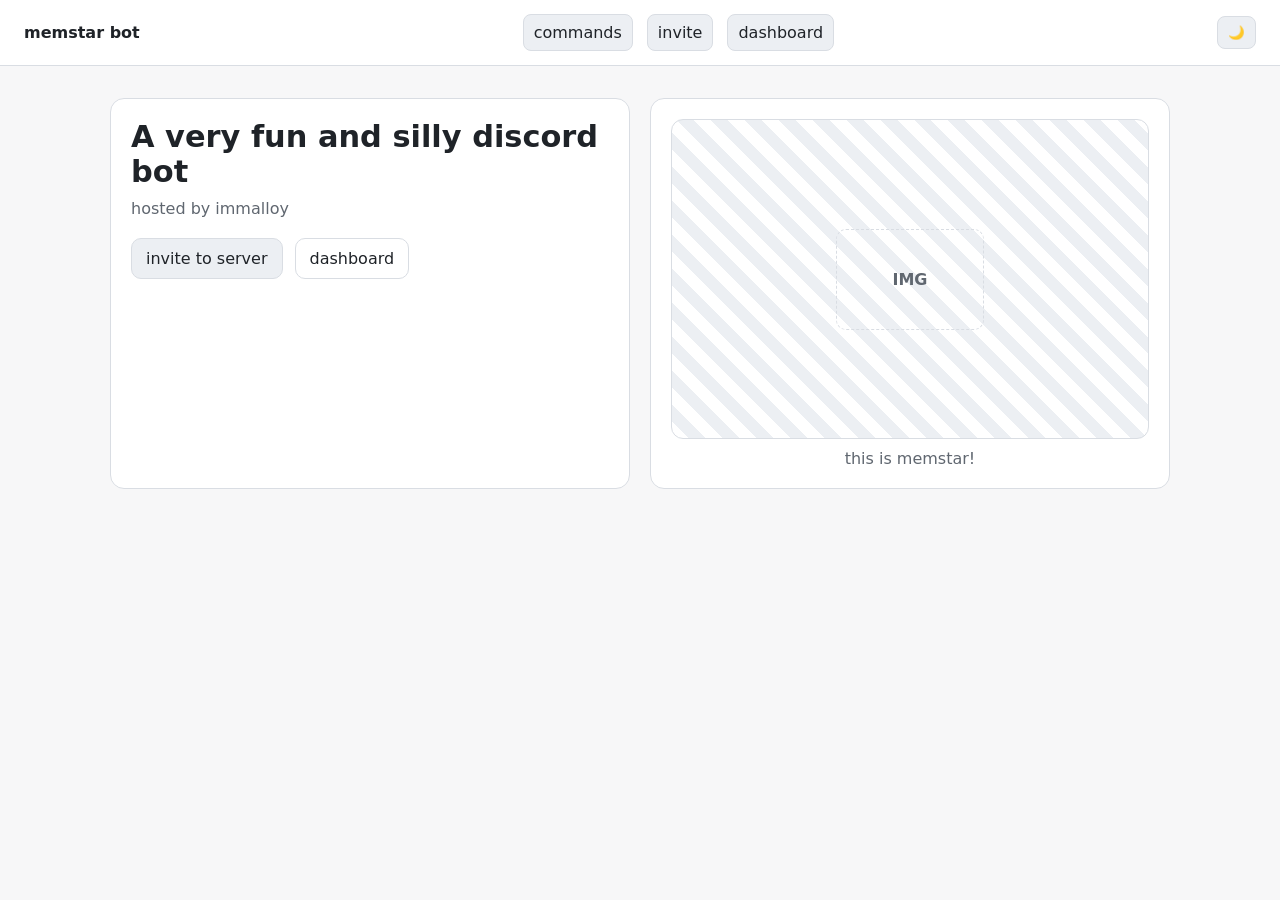
==== docs/index.html @ b785a901 "bum" ====
<!doctype html>
<html lang="en">
<head>
  <meta charset="UTF-8" />
  <meta name="viewport" content="width=device-width, initial-scale=1.0" />
  <title>Memstar Bot</title>
  <link rel="stylesheet" href="./styles.css" />
</head>
<body>
  <header class="topbar">
    <div class="brand">memstar bot</div>
    <nav>
      <a href="__COMMANDS_URL__" target="_blank" rel="noreferrer">commands</a>
      <a href="__INVITE_URL__" target="_blank" rel="noreferrer">invite</a>
      <a href="__DASHBOARD_URL__" target="_blank" rel="noreferrer">dashboard</a>
    </nav>
    <button id="themeToggle" class="theme-btn" aria-label="Toggle dark mode">🌙</button>
  </header>

  <main class="hero-wrap">
    <section class="left">
      <h1>A very fun and silly discord bot</h1>
      <p class="muted">hosted by immalloy</p>
      <div class="actions">
        <a class="btn" href="__INVITE_URL__" target="_blank" rel="noreferrer">invite to server</a>
        <a class="btn ghost" href="__DASHBOARD_URL__" target="_blank" rel="noreferrer">dashboard</a>
      </div>
    </section>

    <section class="right">
      <div class="img-box">
        <div class="img-placeholder">IMG</div>
      </div>
      <p class="caption">this is memstar!</p>
    </section>
  </main>

  <script src="./script.js"></script>
</body>
</html>
---- docs/styles.css ----
:root {
  --bg: #f7f7f8;
  --panel: #ffffff;
  --text: #1f2328;
  --muted: #606770;
  --line: #d9dde3;
  --btn: #eceff3;
}

:root.dark {
  --bg: #121416;
  --panel: #1b1f24;
  --text: #eef1f5;
  --muted: #a8b0ba;
  --line: #303742;
  --btn: #2a313b;
}

* { box-sizing: border-box; }
body {
  margin: 0;
  font-family: Inter, system-ui, -apple-system, Segoe UI, Roboto, sans-serif;
  background: var(--bg);
  color: var(--text);
}

.topbar {
  display: flex;
  align-items: center;
  justify-content: space-between;
  gap: 12px;
  border-bottom: 1px solid var(--line);
  padding: 14px 24px;
  background: var(--panel);
}
.brand { font-weight: 700; text-transform: lowercase; }
nav { display: flex; gap: 14px; }
nav a {
  color: var(--text);
  text-decoration: none;
  padding: 8px 10px;
  border: 1px solid var(--line);
  border-radius: 8px;
  background: var(--btn);
}
.theme-btn {
  border: 1px solid var(--line);
  background: var(--btn);
  color: var(--text);
  border-radius: 8px;
  padding: 8px 10px;
  cursor: pointer;
}

.hero-wrap {
  max-width: 1100px;
  margin: 32px auto;
  padding: 0 20px;
  display: grid;
  grid-template-columns: 1fr 1fr;
  gap: 20px;
}
.left, .right {
  border: 1px solid var(--line);
  background: var(--panel);
  border-radius: 14px;
  padding: 20px;
}
h1 { font-size: 1.9rem; margin: 0 0 10px; }
.muted { color: var(--muted); margin: 0 0 20px; }
.actions { display: flex; gap: 12px; flex-wrap: wrap; }
.btn {
  display: inline-block;
  border: 1px solid var(--line);
  border-radius: 10px;
  text-decoration: none;
  color: var(--text);
  background: var(--btn);
  padding: 10px 14px;
}
.btn.ghost { background: transparent; }

.img-box {
  border: 1px solid var(--line);
  border-radius: 12px;
  min-height: 320px;
  display: grid;
  place-items: center;
  background: repeating-linear-gradient(45deg, var(--panel), var(--panel) 12px, var(--btn) 12px, var(--btn) 24px);
}
.img-placeholder {
  border: 1px dashed var(--line);
  padding: 40px 55px;
  border-radius: 10px;
  color: var(--muted);
  font-weight: 700;
}
.caption { text-align: center; color: var(--muted); margin: 10px 0 0; }

@media (max-width: 840px) {
  .hero-wrap { grid-template-columns: 1fr; }
  nav { display: none; }
}
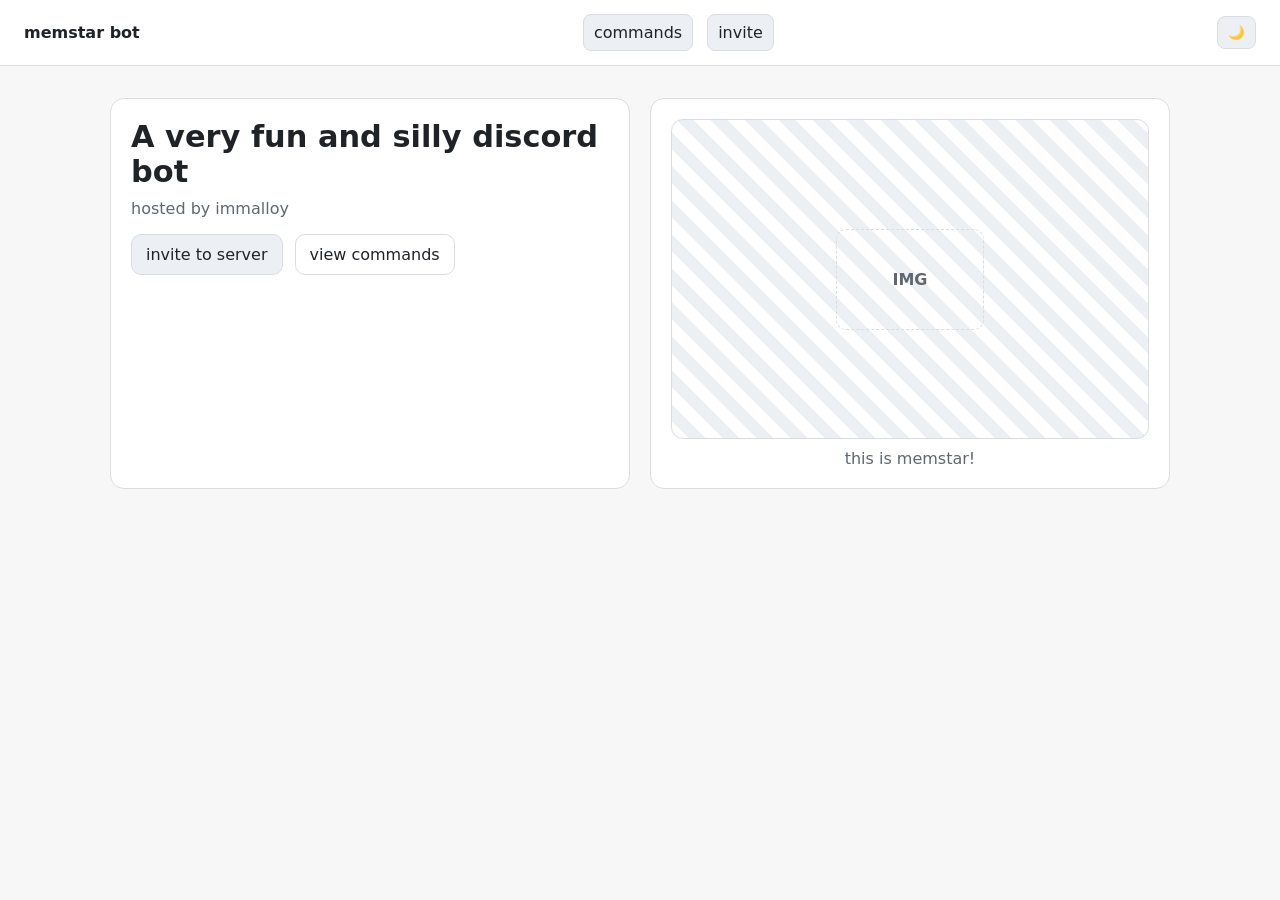
==== commit e3bab064: "update commands page" ====
--- a/docs/index.html
+++ b/docs/index.html
@@ -4,15 +4,14 @@
   <meta charset="UTF-8" />
   <meta name="viewport" content="width=device-width, initial-scale=1.0" />
   <title>Memstar Bot</title>
-  <link rel="stylesheet" href="./styles.css" />
+  <link rel="stylesheet" href="./assets/styles/site.css" />
 </head>
 <body>
   <header class="topbar">
     <div class="brand">memstar bot</div>
     <nav>
-      <a href="__COMMANDS_URL__" target="_blank" rel="noreferrer">commands</a>
+      <a href="./commands.html">commands</a>
       <a href="__INVITE_URL__" target="_blank" rel="noreferrer">invite</a>
-      <a href="__DASHBOARD_URL__" target="_blank" rel="noreferrer">dashboard</a>
     </nav>
     <button id="themeToggle" class="theme-btn" aria-label="Toggle dark mode">🌙</button>
   </header>
@@ -23,7 +22,7 @@
       <p class="muted">hosted by immalloy</p>
       <div class="actions">
         <a class="btn" href="__INVITE_URL__" target="_blank" rel="noreferrer">invite to server</a>
-        <a class="btn ghost" href="__DASHBOARD_URL__" target="_blank" rel="noreferrer">dashboard</a>
+        <a class="btn ghost" href="./commands.html">view commands</a>
       </div>
     </section>
 
@@ -35,6 +34,6 @@
     </section>
   </main>
 
-  <script src="./script.js"></script>
+  <script src="./assets/scripts/site.js"></script>
 </body>
 </html>
--- a/docs/assets/styles/site.css
+++ b/docs/assets/styles/site.css
@@ -0,0 +1,152 @@
+:root {
+  --bg: #f7f7f8;
+  --panel: #ffffff;
+  --text: #1f2328;
+  --muted: #606770;
+  --line: #d9dde3;
+  --btn: #eceff3;
+}
+
+:root.dark {
+  --bg: #121416;
+  --panel: #1b1f24;
+  --text: #eef1f5;
+  --muted: #a8b0ba;
+  --line: #303742;
+  --btn: #2a313b;
+}
+
+* { box-sizing: border-box; }
+
+body {
+  margin: 0;
+  font-family: Inter, system-ui, -apple-system, Segoe UI, Roboto, sans-serif;
+  background: var(--bg);
+  color: var(--text);
+}
+
+.topbar {
+  display: flex;
+  align-items: center;
+  justify-content: space-between;
+  gap: 12px;
+  border-bottom: 1px solid var(--line);
+  padding: 14px 24px;
+  background: var(--panel);
+}
+
+.brand { font-weight: 700; text-transform: lowercase; }
+
+nav { display: flex; gap: 14px; }
+
+nav a {
+  color: var(--text);
+  text-decoration: none;
+  padding: 8px 10px;
+  border: 1px solid var(--line);
+  border-radius: 8px;
+  background: var(--btn);
+}
+
+.theme-btn {
+  border: 1px solid var(--line);
+  background: var(--btn);
+  color: var(--text);
+  border-radius: 8px;
+  padding: 8px 10px;
+  cursor: pointer;
+}
+
+.hero-wrap {
+  max-width: 1100px;
+  margin: 32px auto;
+  padding: 0 20px;
+  display: grid;
+  grid-template-columns: 1fr 1fr;
+  gap: 20px;
+}
+
+.left,
+.right,
+.panel {
+  border: 1px solid var(--line);
+  background: var(--panel);
+  border-radius: 14px;
+  padding: 20px;
+}
+
+h1 { font-size: 1.9rem; margin: 0 0 10px; }
+
+.muted { color: var(--muted); margin: 0 0 16px; }
+
+.actions { display: flex; gap: 12px; flex-wrap: wrap; }
+
+.btn {
+  display: inline-block;
+  border: 1px solid var(--line);
+  border-radius: 10px;
+  text-decoration: none;
+  color: var(--text);
+  background: var(--btn);
+  padding: 10px 14px;
+}
+
+.btn.ghost { background: transparent; }
+
+.img-box {
+  border: 1px solid var(--line);
+  border-radius: 12px;
+  min-height: 320px;
+  display: grid;
+  place-items: center;
+  background: repeating-linear-gradient(45deg, var(--panel), var(--panel) 12px, var(--btn) 12px, var(--btn) 24px);
+}
+
+.img-placeholder {
+  border: 1px dashed var(--line);
+  padding: 40px 55px;
+  border-radius: 10px;
+  color: var(--muted);
+  font-weight: 700;
+}
+
+.caption { text-align: center; color: var(--muted); margin: 10px 0 0; }
+
+.page-wrap {
+  max-width: 1100px;
+  margin: 32px auto;
+  padding: 0 20px;
+}
+
+.category + .category { margin-top: 20px; }
+
+.category h2 { margin: 0 0 12px; }
+
+.commands-grid {
+  display: grid;
+  grid-template-columns: repeat(3, minmax(0, 1fr));
+  gap: 12px;
+}
+
+.command-card {
+  border: 1px solid var(--line);
+  border-radius: 12px;
+  padding: 14px;
+  background: var(--btn);
+}
+
+.command-card h3 {
+  margin: 0 0 8px;
+  font-size: 1rem;
+}
+
+.command-card p {
+  margin: 0;
+  color: var(--muted);
+}
+
+@media (max-width: 840px) {
+  .hero-wrap { grid-template-columns: 1fr; }
+  .commands-grid { grid-template-columns: 1fr; }
+  nav { display: none; }
+}
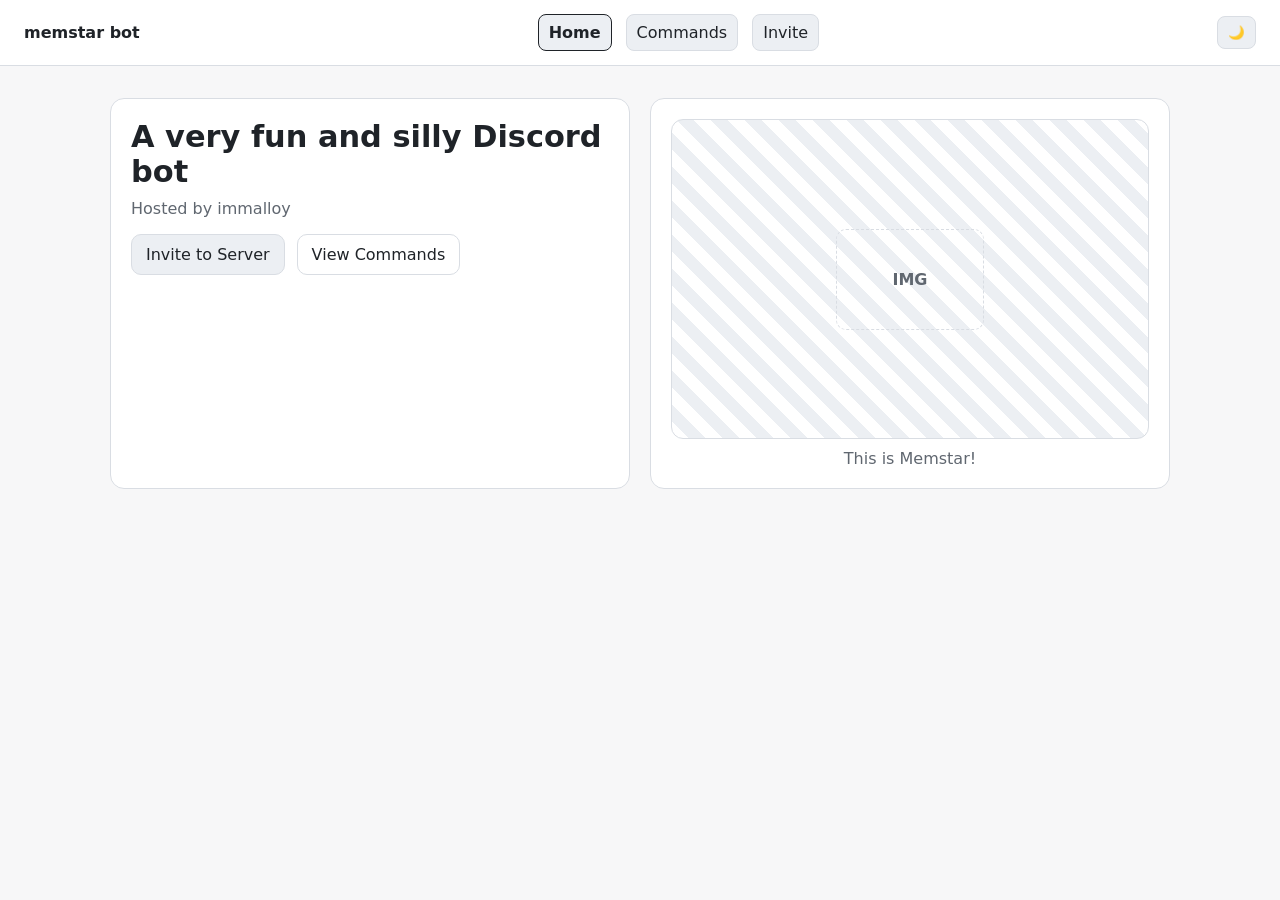
==== commit 3c4cbf69: "bum" ====
--- a/docs/index.html
+++ b/docs/index.html
@@ -8,21 +8,22 @@
 </head>
 <body>
   <header class="topbar">
-    <div class="brand">memstar bot</div>
+    <div class="brand">Memstar Bot</div>
     <nav>
-      <a href="./commands.html">commands</a>
-      <a href="__INVITE_URL__" target="_blank" rel="noreferrer">invite</a>
+      <a href="./index.html" aria-current="page">Home</a>
+      <a href="./commands.html">Commands</a>
+      <a href="__INVITE_URL__" target="_blank" rel="noreferrer">Invite</a>
     </nav>
     <button id="themeToggle" class="theme-btn" aria-label="Toggle dark mode">🌙</button>
   </header>
 
   <main class="hero-wrap">
     <section class="left">
-      <h1>A very fun and silly discord bot</h1>
-      <p class="muted">hosted by immalloy</p>
+      <h1>A very fun and silly Discord bot</h1>
+      <p class="muted">Hosted by immalloy</p>
       <div class="actions">
-        <a class="btn" href="__INVITE_URL__" target="_blank" rel="noreferrer">invite to server</a>
-        <a class="btn ghost" href="./commands.html">view commands</a>
+        <a class="btn" href="__INVITE_URL__" target="_blank" rel="noreferrer">Invite to Server</a>
+        <a class="btn ghost" href="./commands.html">View Commands</a>
       </div>
     </section>
 
@@ -30,7 +31,7 @@
       <div class="img-box">
         <div class="img-placeholder">IMG</div>
       </div>
-      <p class="caption">this is memstar!</p>
+      <p class="caption">This is Memstar!</p>
     </section>
   </main>
 
--- a/docs/assets/styles/site.css
+++ b/docs/assets/styles/site.css
@@ -23,6 +23,7 @@
   font-family: Inter, system-ui, -apple-system, Segoe UI, Roboto, sans-serif;
   background: var(--bg);
   color: var(--text);
+  transition: background-color 260ms ease, color 260ms ease;
 }
 
 .topbar {
@@ -33,6 +34,7 @@
   border-bottom: 1px solid var(--line);
   padding: 14px 24px;
   background: var(--panel);
+  transition: background-color 260ms ease, border-color 260ms ease;
 }
 
 .brand { font-weight: 700; text-transform: lowercase; }
@@ -46,6 +48,16 @@
   border: 1px solid var(--line);
   border-radius: 8px;
   background: var(--btn);
+  transition: background-color 220ms ease, border-color 220ms ease, color 220ms ease, transform 180ms ease;
+}
+
+nav a:hover {
+  transform: translateY(-1px);
+}
+
+nav a[aria-current='page'] {
+  border-color: var(--text);
+  font-weight: 600;
 }
 
 .theme-btn {
@@ -55,6 +67,11 @@
   border-radius: 8px;
   padding: 8px 10px;
   cursor: pointer;
+  transition: background-color 220ms ease, border-color 220ms ease, color 220ms ease, transform 180ms ease;
+}
+
+.theme-btn:hover {
+  transform: translateY(-1px);
 }
 
 .hero-wrap {
@@ -73,6 +90,7 @@
   background: var(--panel);
   border-radius: 14px;
   padding: 20px;
+  transition: background-color 260ms ease, border-color 260ms ease;
 }
 
 h1 { font-size: 1.9rem; margin: 0 0 10px; }
@@ -89,6 +107,11 @@
   color: var(--text);
   background: var(--btn);
   padding: 10px 14px;
+  transition: background-color 220ms ease, border-color 220ms ease, color 220ms ease, transform 180ms ease;
+}
+
+.btn:hover {
+  transform: translateY(-1px);
 }
 
 .btn.ghost { background: transparent; }
@@ -100,6 +123,7 @@
   display: grid;
   place-items: center;
   background: repeating-linear-gradient(45deg, var(--panel), var(--panel) 12px, var(--btn) 12px, var(--btn) 24px);
+  transition: background 260ms ease, border-color 260ms ease;
 }
 
 .img-placeholder {
@@ -118,35 +142,149 @@
   padding: 0 20px;
 }
 
-.category + .category { margin-top: 20px; }
-
-.category h2 { margin: 0 0 12px; }
-
-.commands-grid {
-  display: grid;
-  grid-template-columns: repeat(3, minmax(0, 1fr));
-  gap: 12px;
-}
-
-.command-card {
+.commands-layout {
+  display: grid;
+  grid-template-columns: minmax(260px, 320px) 1fr;
+  gap: 16px;
+  align-items: start;
+}
+
+.commands-sidebar,
+.command-detail {
   border: 1px solid var(--line);
   border-radius: 12px;
   padding: 14px;
-  background: var(--btn);
-}
-
-.command-card h3 {
+  background: var(--bg);
+  transition: background-color 260ms ease, border-color 260ms ease;
+}
+
+.search-label {
+  display: block;
+  font-weight: 600;
+  margin-bottom: 8px;
+}
+
+.search-input {
+  width: 100%;
+  border: 1px solid var(--line);
+  border-radius: 10px;
+  padding: 10px 12px;
+  background: var(--panel);
+  color: var(--text);
+  margin-bottom: 10px;
+  transition: background-color 220ms ease, border-color 220ms ease, color 220ms ease;
+}
+
+.small-text { font-size: 0.9rem; }
+
+.command-list {
+  display: grid;
+  gap: 8px;
+  max-height: 480px;
+  overflow: auto;
+  padding-right: 2px;
+}
+
+.command-link {
+  text-align: left;
+  border: 1px solid var(--line);
+  border-radius: 10px;
+  background: var(--panel);
+  color: var(--text);
+  padding: 9px 10px;
+  cursor: pointer;
+  transition: background-color 220ms ease, border-color 220ms ease, color 220ms ease, transform 180ms ease;
+}
+
+.command-link:hover {
+  transform: translateY(-1px);
+}
+
+.command-link.active {
+  border-color: var(--text);
+  background: var(--btn);
+}
+
+.detail-category {
+  margin: 0 0 8px;
+  color: var(--muted);
+  text-transform: uppercase;
+  letter-spacing: 0.06em;
+  font-size: 0.78rem;
+}
+
+.detail-block {
+  margin-top: 16px;
+}
+
+.detail-block h3 {
   margin: 0 0 8px;
   font-size: 1rem;
 }
 
-.command-card p {
-  margin: 0;
-  color: var(--muted);
+.detail-block code {
+  display: inline-block;
+  border: 1px solid var(--line);
+  border-radius: 8px;
+  padding: 7px 9px;
+  background: var(--panel);
+  transition: background-color 260ms ease, border-color 260ms ease;
+}
+
+.args-list {
+  display: grid;
+  gap: 8px;
+}
+
+.arg-item {
+  border: 1px solid var(--line);
+  border-radius: 10px;
+  background: var(--panel);
+  padding: 10px;
+  transition: background-color 260ms ease, border-color 260ms ease;
+}
+
+@media (prefers-reduced-motion: reduce) {
+  * {
+    transition: none !important;
+  }
+}
+
+.arg-badge {
+  display: inline-block;
+  border-radius: 999px;
+  font-size: 0.72rem;
+  padding: 3px 8px;
+  margin-bottom: 6px;
+  border: 1px solid var(--line);
+}
+
+.arg-badge.required {
+  background: #f4e5d8;
+  color: #5b3311;
+}
+
+.arg-badge.optional {
+  background: #ddebf8;
+  color: #13395f;
+}
+
+.arg-hint {
+  margin: 6px 0 0;
 }
 
 @media (max-width: 840px) {
   .hero-wrap { grid-template-columns: 1fr; }
-  .commands-grid { grid-template-columns: 1fr; }
-  nav { display: none; }
-}
+  .commands-layout { grid-template-columns: 1fr; }
+  .command-list { max-height: 300px; }
+  .topbar {
+    flex-wrap: wrap;
+    justify-content: center;
+  }
+
+  nav {
+    width: 100%;
+    justify-content: center;
+    flex-wrap: wrap;
+  }
+}
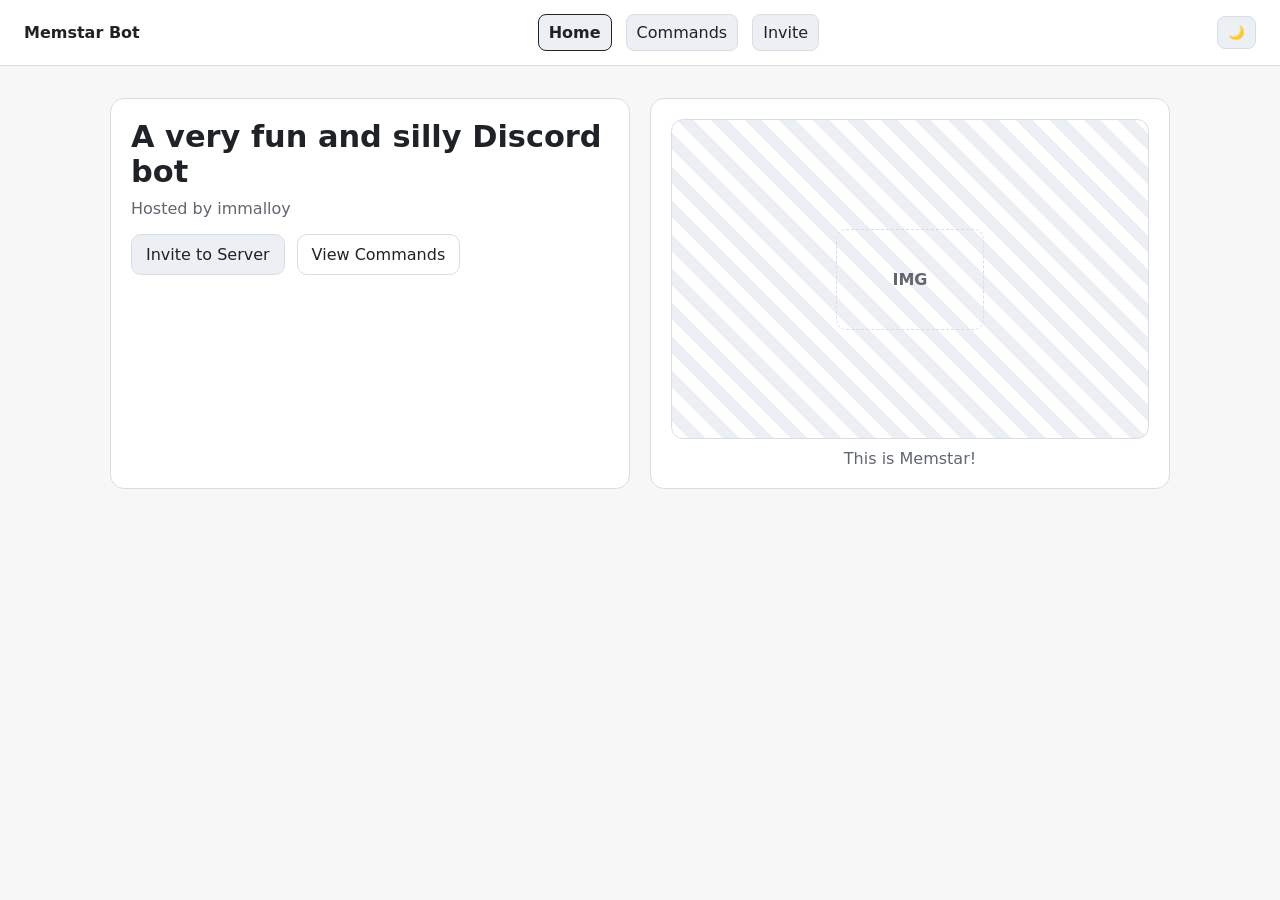
==== commit f3534cdf: "bum shit" ====
--- a/docs/index.html
+++ b/docs/index.html
@@ -12,7 +12,7 @@
     <nav>
       <a href="./index.html" aria-current="page">Home</a>
       <a href="./commands.html">Commands</a>
-      <a href="__INVITE_URL__" target="_blank" rel="noreferrer">Invite</a>
+      <a href="https://discord.com/oauth2/authorize?client_id=1449637196440146114" target="_blank" rel="noreferrer">Invite</a>
     </nav>
     <button id="themeToggle" class="theme-btn" aria-label="Toggle dark mode">🌙</button>
   </header>
@@ -22,7 +22,7 @@
       <h1>A very fun and silly Discord bot</h1>
       <p class="muted">Hosted by immalloy</p>
       <div class="actions">
-        <a class="btn" href="__INVITE_URL__" target="_blank" rel="noreferrer">Invite to Server</a>
+        <a class="btn" href="https://discord.com/oauth2/authorize?client_id=1449637196440146114" target="_blank" rel="noreferrer">Invite to Server</a>
         <a class="btn ghost" href="./commands.html">View Commands</a>
       </div>
     </section>
--- a/docs/assets/styles/site.css
+++ b/docs/assets/styles/site.css
@@ -37,7 +37,7 @@
   transition: background-color 260ms ease, border-color 260ms ease;
 }
 
-.brand { font-weight: 700; text-transform: lowercase; }
+.brand { font-weight: 700; }
 
 nav { display: flex; gap: 14px; }
 
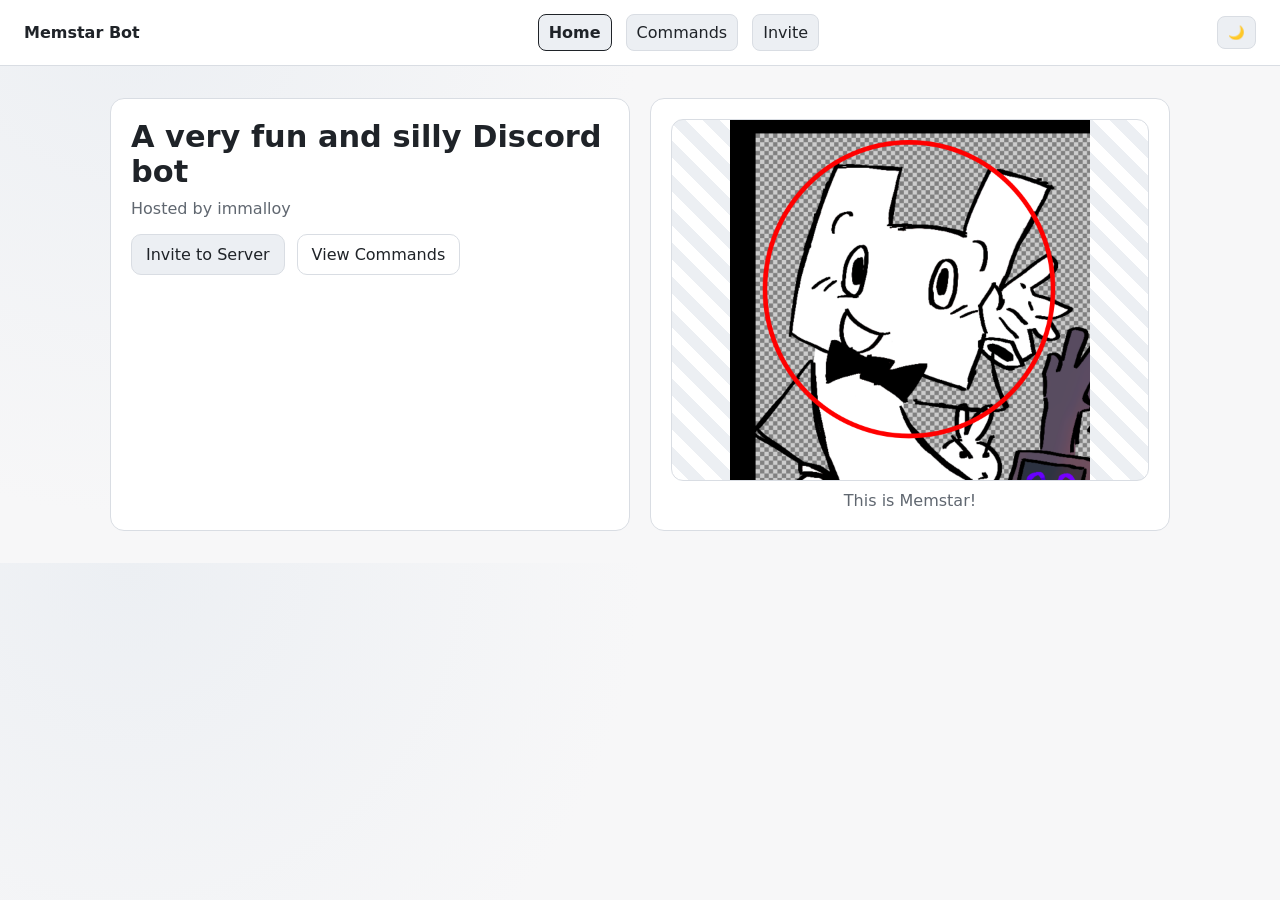
==== commit 31025b6d: "memstar" ====
--- a/docs/index.html
+++ b/docs/index.html
@@ -29,7 +29,7 @@
 
     <section class="right">
       <div class="img-box">
-        <div class="img-placeholder">IMG</div>
+        <img class="hero-image" src="./assets/images/memstar.png" alt="Memstar bot avatar" />
       </div>
       <p class="caption">This is Memstar!</p>
     </section>
--- a/docs/assets/styles/site.css
+++ b/docs/assets/styles/site.css
@@ -21,7 +21,7 @@
 body {
   margin: 0;
   font-family: Inter, system-ui, -apple-system, Segoe UI, Roboto, sans-serif;
-  background: var(--bg);
+  background: radial-gradient(circle at 10% 0%, var(--btn) 0%, var(--bg) 40%);
   color: var(--text);
   transition: background-color 260ms ease, color 260ms ease;
 }
@@ -93,6 +93,12 @@
   transition: background-color 260ms ease, border-color 260ms ease;
 }
 
+.panel > h1 {
+  display: flex;
+  align-items: center;
+  gap: 10px;
+}
+
 h1 { font-size: 1.9rem; margin: 0 0 10px; }
 
 .muted { color: var(--muted); margin: 0 0 16px; }
@@ -112,6 +118,12 @@
 
 .btn:hover {
   transform: translateY(-1px);
+}
+
+.btn:disabled {
+  opacity: 0.6;
+  cursor: not-allowed;
+  transform: none;
 }
 
 .btn.ghost { background: transparent; }
@@ -126,12 +138,11 @@
   transition: background 260ms ease, border-color 260ms ease;
 }
 
-.img-placeholder {
-  border: 1px dashed var(--line);
-  padding: 40px 55px;
-  border-radius: 10px;
-  color: var(--muted);
-  font-weight: 700;
+.hero-image {
+  width: min(360px, 100%);
+  max-height: 360px;
+  object-fit: contain;
+  display: block;
 }
 
 .caption { text-align: center; color: var(--muted); margin: 10px 0 0; }
@@ -158,6 +169,11 @@
   transition: background-color 260ms ease, border-color 260ms ease;
 }
 
+.commands-sidebar {
+  position: sticky;
+  top: 14px;
+}
+
 .search-label {
   display: block;
   font-weight: 600;
@@ -177,6 +193,36 @@
 
 .small-text { font-size: 0.9rem; }
 
+.filter-row {
+  display: grid;
+  grid-template-columns: auto 1fr auto;
+  align-items: center;
+  gap: 8px;
+  margin-bottom: 10px;
+}
+
+.category-filter {
+  border: 1px solid var(--line);
+  border-radius: 10px;
+  padding: 8px 10px;
+  background: var(--panel);
+  color: var(--text);
+}
+
+.chip-btn {
+  border: 1px solid var(--line);
+  border-radius: 10px;
+  background: var(--panel);
+  color: var(--text);
+  padding: 8px 10px;
+  cursor: pointer;
+  transition: background-color 220ms ease, border-color 220ms ease, color 220ms ease, transform 180ms ease;
+}
+
+.chip-btn:hover {
+  transform: translateY(-1px);
+}
+
 .command-list {
   display: grid;
   gap: 8px;
@@ -196,6 +242,13 @@
   transition: background-color 220ms ease, border-color 220ms ease, color 220ms ease, transform 180ms ease;
 }
 
+.command-link .command-mini {
+  display: block;
+  font-size: 0.78rem;
+  color: var(--muted);
+  margin-top: 4px;
+}
+
 .command-link:hover {
   transform: translateY(-1px);
 }
@@ -203,6 +256,11 @@
 .command-link.active {
   border-color: var(--text);
   background: var(--btn);
+}
+
+.command-link.pinned {
+  border-color: #b57a1a;
+  box-shadow: inset 0 0 0 1px rgba(181, 122, 26, 0.25);
 }
 
 .detail-category {
@@ -231,6 +289,13 @@
   transition: background-color 260ms ease, border-color 260ms ease;
 }
 
+.usage-row {
+  display: flex;
+  gap: 8px;
+  align-items: center;
+  flex-wrap: wrap;
+}
+
 .args-list {
   display: grid;
   gap: 8px;
@@ -242,6 +307,22 @@
   background: var(--panel);
   padding: 10px;
   transition: background-color 260ms ease, border-color 260ms ease;
+}
+
+.arg-meta {
+  display: flex;
+  gap: 6px;
+  flex-wrap: wrap;
+  margin-bottom: 6px;
+}
+
+.arg-type {
+  display: inline-block;
+  border: 1px solid var(--line);
+  border-radius: 999px;
+  font-size: 0.72rem;
+  padding: 3px 8px;
+  background: var(--btn);
 }
 
 @media (prefers-reduced-motion: reduce) {
@@ -271,6 +352,12 @@
 
 .arg-hint {
   margin: 6px 0 0;
+}
+
+.notes-list {
+  margin: 0;
+  padding-left: 18px;
+  color: var(--muted);
 }
 
 @media (max-width: 840px) {
